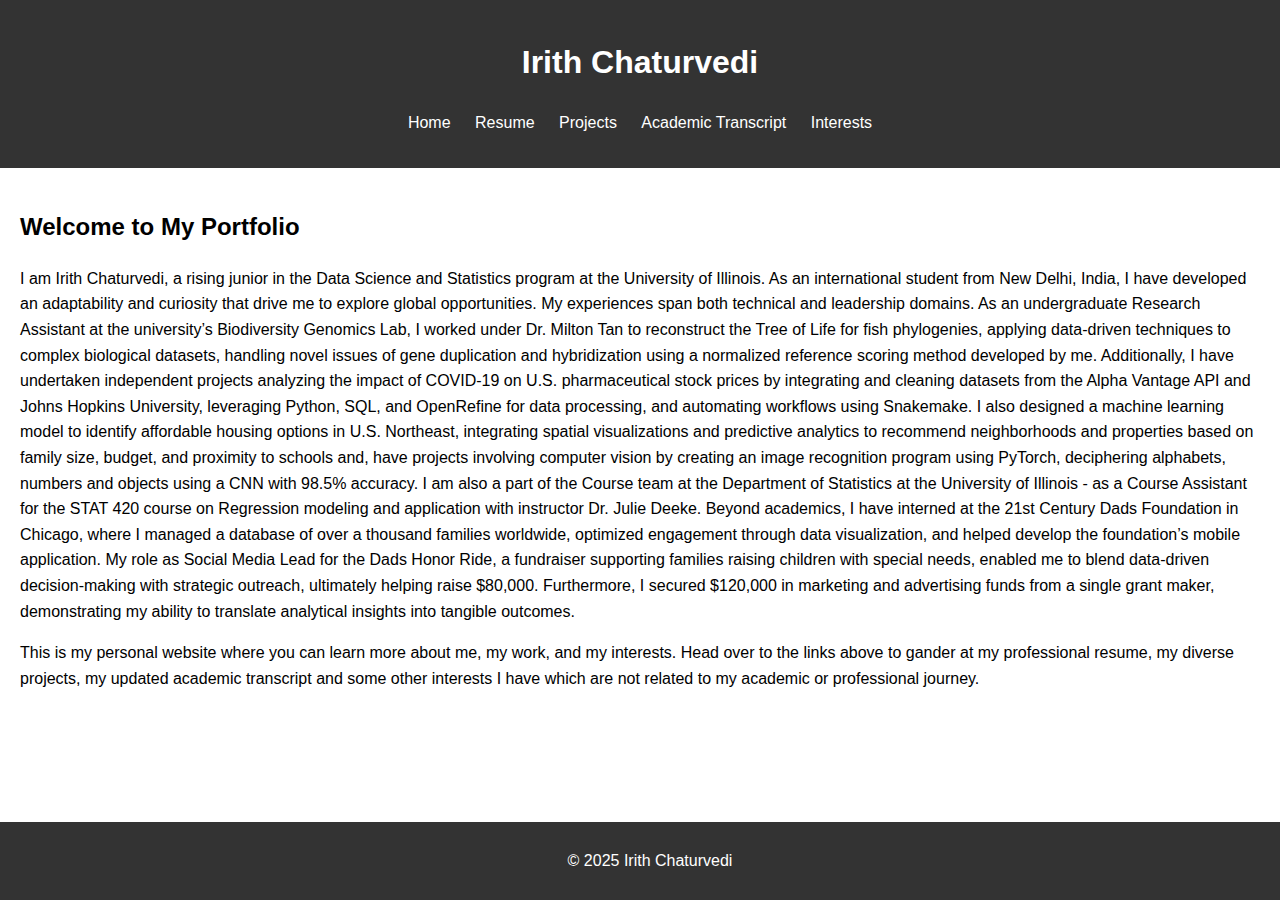
==== index.html @ 8b48489d "update" ====
<!DOCTYPE html>
<html lang="en">
<head>
    <meta charset="UTF-8">
    <meta name="viewport" content="width=device-width, initial-scale=1.0">
    <title>Your Name - Portfolio</title>
    <link rel="stylesheet" href="style/style.css">
</head>
<body>
    <header>
        <h1>Irith Chaturvedi</h1>
        <nav>
            <ul>
                <li><a href="index.html">Home</a></li>
                <li><a href="resume.html">Resume</a></li>
                <li><a href="projects.html">Projects</a></li>
                <li><a href="transcript.html">Academic Transcript</a></li>
                <li><a href="interests.html">Interests</a></li>
            </ul>
        </nav>
    </header>
    <main>
        <section>
            <h2>Welcome to My Portfolio</h2>
            <p>I am Irith Chaturvedi, a rising junior in the Data Science and Statistics program at the University of Illinois.
                As an international student from New Delhi, India, I have developed an adaptability and curiosity
                that drive me to explore global opportunities.

                My experiences span both technical and leadership domains. As an undergraduate Research
                Assistant at the university’s Biodiversity Genomics Lab, I worked under Dr. Milton Tan to reconstruct
                the Tree of Life for fish phylogenies, applying data-driven techniques to complex biological
                datasets, handling novel issues of gene duplication and hybridization using a normalized reference
                scoring method developed by me. Additionally, I have undertaken independent projects analyzing
                the impact of COVID-19 on U.S. pharmaceutical stock prices by integrating and cleaning datasets
                from the Alpha Vantage API and Johns Hopkins University, leveraging Python, SQL, and OpenRefine
                for data processing, and automating workflows using Snakemake. I also designed a machine
                learning model to identify affordable housing options in U.S. Northeast, integrating spatial
                visualizations and predictive analytics to recommend neighborhoods and properties based on
                family size, budget, and proximity to schools and, have projects involving computer vision by
                creating an image recognition program using PyTorch, deciphering alphabets, numbers and objects
                using a CNN with 98.5% accuracy. I am also a part of the Course team at the Department of Statistics
                at the University of Illinois - as a Course Assistant for the STAT 420 course on Regression modeling
                and application with instructor Dr. Julie Deeke.

                Beyond academics, I have interned at the 21st Century Dads Foundation in Chicago, where I
                managed a database of over a thousand families worldwide, optimized engagement through data
                visualization, and helped develop the foundation’s mobile application. My role as Social Media
                Lead for the Dads Honor Ride, a fundraiser supporting families raising children with special needs,
                enabled me to blend data-driven decision-making with strategic outreach, ultimately helping raise
                $80,000. Furthermore, I secured $120,000 in marketing and advertising funds from a single grant
                maker, demonstrating my ability to translate analytical insights into tangible outcomes.

            </p>
            <p>This is my personal website where you can learn more about me, my work, and my interests.
                Head over to the links above to gander at my professional resume, my diverse projects, my
                updated academic transcript and some other interests I have which are not related to my academic
                or professional journey.
            </p>
        </section>
    </main>
    <footer>
        <p>&copy; 2025 Irith Chaturvedi</p>
    </footer>
</body>
</html>
---- style/style.css ----
body {
    font-family: Arial, sans-serif;
    margin: 0;
    padding: 0;
    line-height: 1.6;
}
header {
    background: #333;
    color: #fff;
    padding: 1rem 0;
    text-align: center;
}
nav ul {
    list-style: none;
    padding: 0;
}
nav ul li {
    display: inline;
    margin: 0 10px;
}
nav ul li a {
    color: #fff;
    text-decoration: none;
}
main {
    padding: 20px;
}
footer {
    text-align: center;
    padding: 10px;
    background: #333;
    color: #fff;
    position: fixed;
    bottom: 0;
    width: 100%;
}
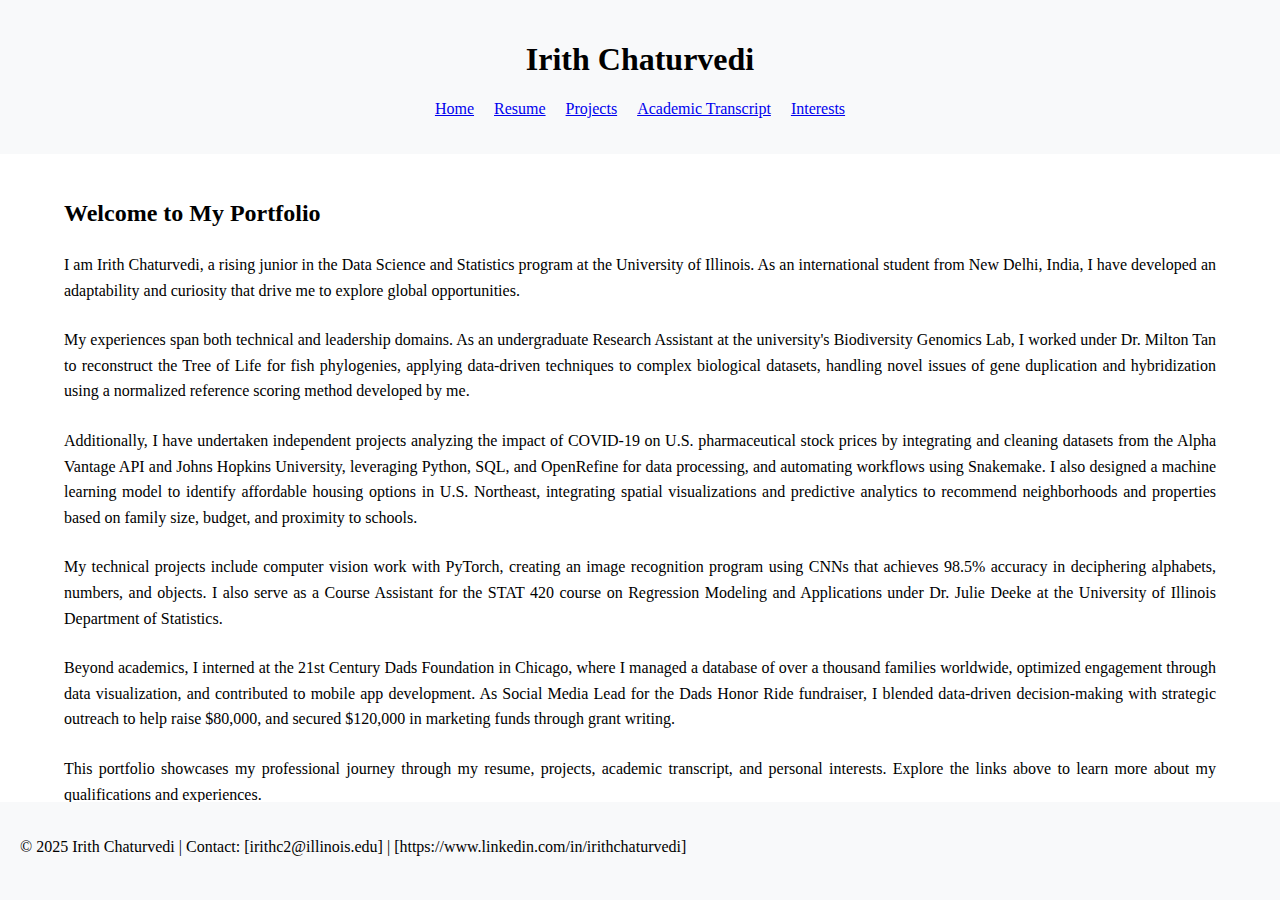
==== commit 7f6be4e6: "update 2" ====
--- a/index.html
+++ b/index.html
@@ -3,8 +3,53 @@
 <head>
     <meta charset="UTF-8">
     <meta name="viewport" content="width=device-width, initial-scale=1.0">
-    <title>Your Name - Portfolio</title>
-    <link rel="stylesheet" href="style/style.css">
+    <title>Irith Chaturvedi - Portfolio</title>
+    <style>
+        html, body {
+            height: 100%;
+            margin: 0;
+            overflow-y: auto; 
+        }
+
+        body {
+            display: flex;
+            flex-direction: column;
+            min-height: 100vh;
+        }
+
+        main {
+            flex: 1;
+            overflow-y: auto;
+            padding: 20px;
+            max-width: 1200px;
+            margin: 0 auto;
+            width: 90%;
+        }
+
+        /* Existing structure improvements */
+        section {
+            line-height: 1.6;
+        }
+
+        p {
+            margin-bottom: 1.5em;
+            text-align: justify;
+        }
+
+        header, footer {
+            background: #f8f9fa;
+            padding: 20px;
+            text-align: center;
+        }
+
+        nav ul {
+            list-style: none;
+            padding: 0;
+            display: flex;
+            justify-content: center;
+            gap: 20px;
+        }
+    </style>
 </head>
 <body>
     <header>
@@ -22,44 +67,21 @@
     <main>
         <section>
             <h2>Welcome to My Portfolio</h2>
-            <p>I am Irith Chaturvedi, a rising junior in the Data Science and Statistics program at the University of Illinois.
-                As an international student from New Delhi, India, I have developed an adaptability and curiosity
-                that drive me to explore global opportunities.
+            <p>I am Irith Chaturvedi, a rising junior in the Data Science and Statistics program at the University of Illinois. As an international student from New Delhi, India, I have developed an adaptability and curiosity that drive me to explore global opportunities.</p>
 
-                My experiences span both technical and leadership domains. As an undergraduate Research
-                Assistant at the university’s Biodiversity Genomics Lab, I worked under Dr. Milton Tan to reconstruct
-                the Tree of Life for fish phylogenies, applying data-driven techniques to complex biological
-                datasets, handling novel issues of gene duplication and hybridization using a normalized reference
-                scoring method developed by me. Additionally, I have undertaken independent projects analyzing
-                the impact of COVID-19 on U.S. pharmaceutical stock prices by integrating and cleaning datasets
-                from the Alpha Vantage API and Johns Hopkins University, leveraging Python, SQL, and OpenRefine
-                for data processing, and automating workflows using Snakemake. I also designed a machine
-                learning model to identify affordable housing options in U.S. Northeast, integrating spatial
-                visualizations and predictive analytics to recommend neighborhoods and properties based on
-                family size, budget, and proximity to schools and, have projects involving computer vision by
-                creating an image recognition program using PyTorch, deciphering alphabets, numbers and objects
-                using a CNN with 98.5% accuracy. I am also a part of the Course team at the Department of Statistics
-                at the University of Illinois - as a Course Assistant for the STAT 420 course on Regression modeling
-                and application with instructor Dr. Julie Deeke.
+            <p>My experiences span both technical and leadership domains. As an undergraduate Research Assistant at the university's Biodiversity Genomics Lab, I worked under Dr. Milton Tan to reconstruct the Tree of Life for fish phylogenies, applying data-driven techniques to complex biological datasets, handling novel issues of gene duplication and hybridization using a normalized reference scoring method developed by me.</p>
 
-                Beyond academics, I have interned at the 21st Century Dads Foundation in Chicago, where I
-                managed a database of over a thousand families worldwide, optimized engagement through data
-                visualization, and helped develop the foundation’s mobile application. My role as Social Media
-                Lead for the Dads Honor Ride, a fundraiser supporting families raising children with special needs,
-                enabled me to blend data-driven decision-making with strategic outreach, ultimately helping raise
-                $80,000. Furthermore, I secured $120,000 in marketing and advertising funds from a single grant
-                maker, demonstrating my ability to translate analytical insights into tangible outcomes.
+            <p>Additionally, I have undertaken independent projects analyzing the impact of COVID-19 on U.S. pharmaceutical stock prices by integrating and cleaning datasets from the Alpha Vantage API and Johns Hopkins University, leveraging Python, SQL, and OpenRefine for data processing, and automating workflows using Snakemake. I also designed a machine learning model to identify affordable housing options in U.S. Northeast, integrating spatial visualizations and predictive analytics to recommend neighborhoods and properties based on family size, budget, and proximity to schools.</p>
 
-            </p>
-            <p>This is my personal website where you can learn more about me, my work, and my interests.
-                Head over to the links above to gander at my professional resume, my diverse projects, my
-                updated academic transcript and some other interests I have which are not related to my academic
-                or professional journey.
-            </p>
+            <p>My technical projects include computer vision work with PyTorch, creating an image recognition program using CNNs that achieves 98.5% accuracy in deciphering alphabets, numbers, and objects. I also serve as a Course Assistant for the STAT 420 course on Regression Modeling and Applications under Dr. Julie Deeke at the University of Illinois Department of Statistics.</p>
+
+            <p>Beyond academics, I interned at the 21st Century Dads Foundation in Chicago, where I managed a database of over a thousand families worldwide, optimized engagement through data visualization, and contributed to mobile app development. As Social Media Lead for the Dads Honor Ride fundraiser, I blended data-driven decision-making with strategic outreach to help raise $80,000, and secured $120,000 in marketing funds through grant writing.</p>
+
+            <p>This portfolio showcases my professional journey through my resume, projects, academic transcript, and personal interests. Explore the links above to learn more about my qualifications and experiences.</p>
         </section>
     </main>
     <footer>
-        <p>&copy; 2025 Irith Chaturvedi</p>
+        <p>&copy; 2025 Irith Chaturvedi | Contact: [irithc2@illinois.edu] | [https://www.linkedin.com/in/irithchaturvedi]</p>
     </footer>
 </body>
-</html>
+</html>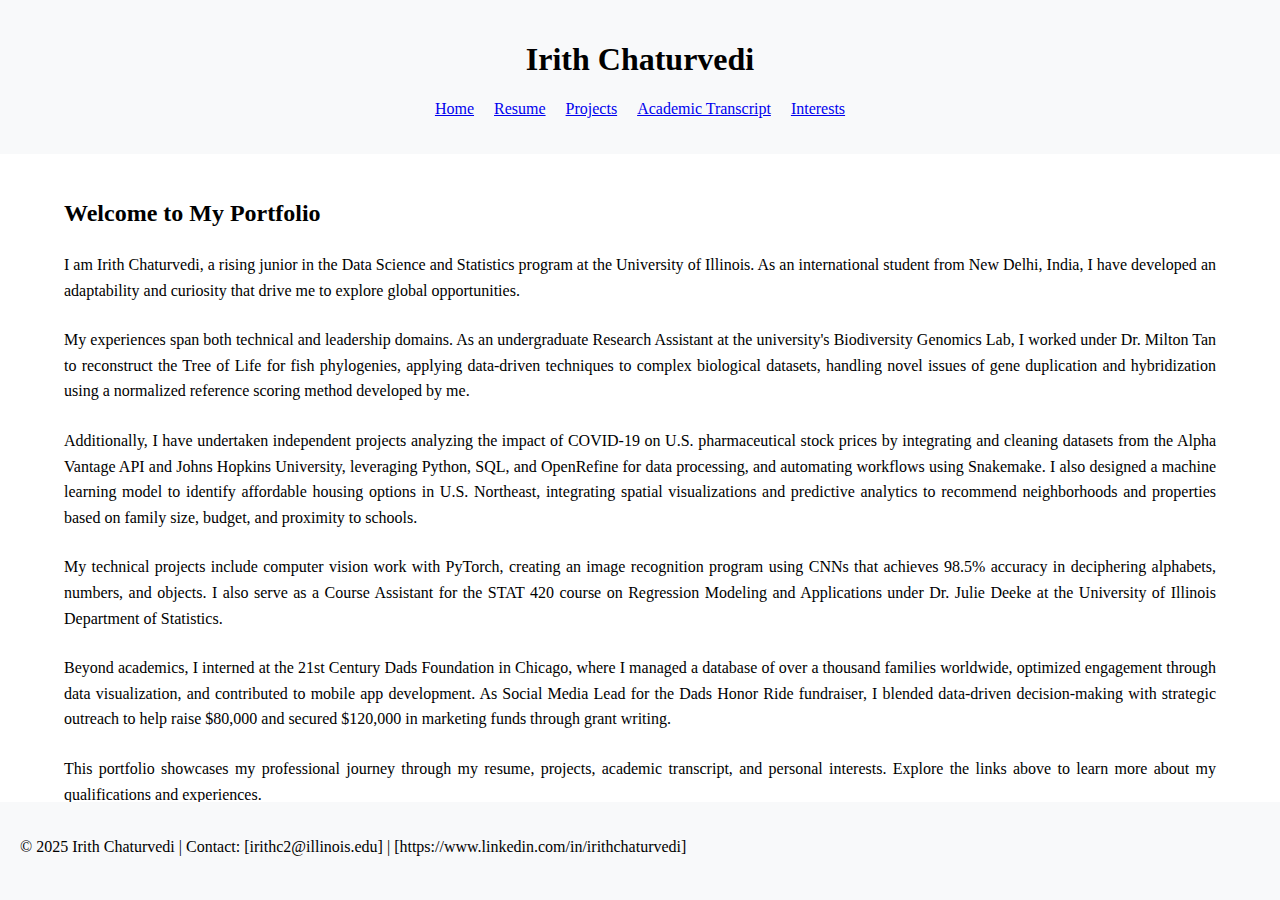
==== commit 2949d1e7: "Update index.html" ====
--- a/index.html
+++ b/index.html
@@ -75,7 +75,7 @@
 
             <p>My technical projects include computer vision work with PyTorch, creating an image recognition program using CNNs that achieves 98.5% accuracy in deciphering alphabets, numbers, and objects. I also serve as a Course Assistant for the STAT 420 course on Regression Modeling and Applications under Dr. Julie Deeke at the University of Illinois Department of Statistics.</p>
 
-            <p>Beyond academics, I interned at the 21st Century Dads Foundation in Chicago, where I managed a database of over a thousand families worldwide, optimized engagement through data visualization, and contributed to mobile app development. As Social Media Lead for the Dads Honor Ride fundraiser, I blended data-driven decision-making with strategic outreach to help raise $80,000, and secured $120,000 in marketing funds through grant writing.</p>
+            <p>Beyond academics, I interned at the 21st Century Dads Foundation in Chicago, where I managed a database of over a thousand families worldwide, optimized engagement through data visualization, and contributed to mobile app development. As Social Media Lead for the Dads Honor Ride fundraiser, I blended data-driven decision-making with strategic outreach to help raise $80,000 and secured $120,000 in marketing funds through grant writing.</p>
 
             <p>This portfolio showcases my professional journey through my resume, projects, academic transcript, and personal interests. Explore the links above to learn more about my qualifications and experiences.</p>
         </section>
@@ -84,4 +84,4 @@
         <p>&copy; 2025 Irith Chaturvedi | Contact: [irithc2@illinois.edu] | [https://www.linkedin.com/in/irithchaturvedi]</p>
     </footer>
 </body>
-</html>+</html>
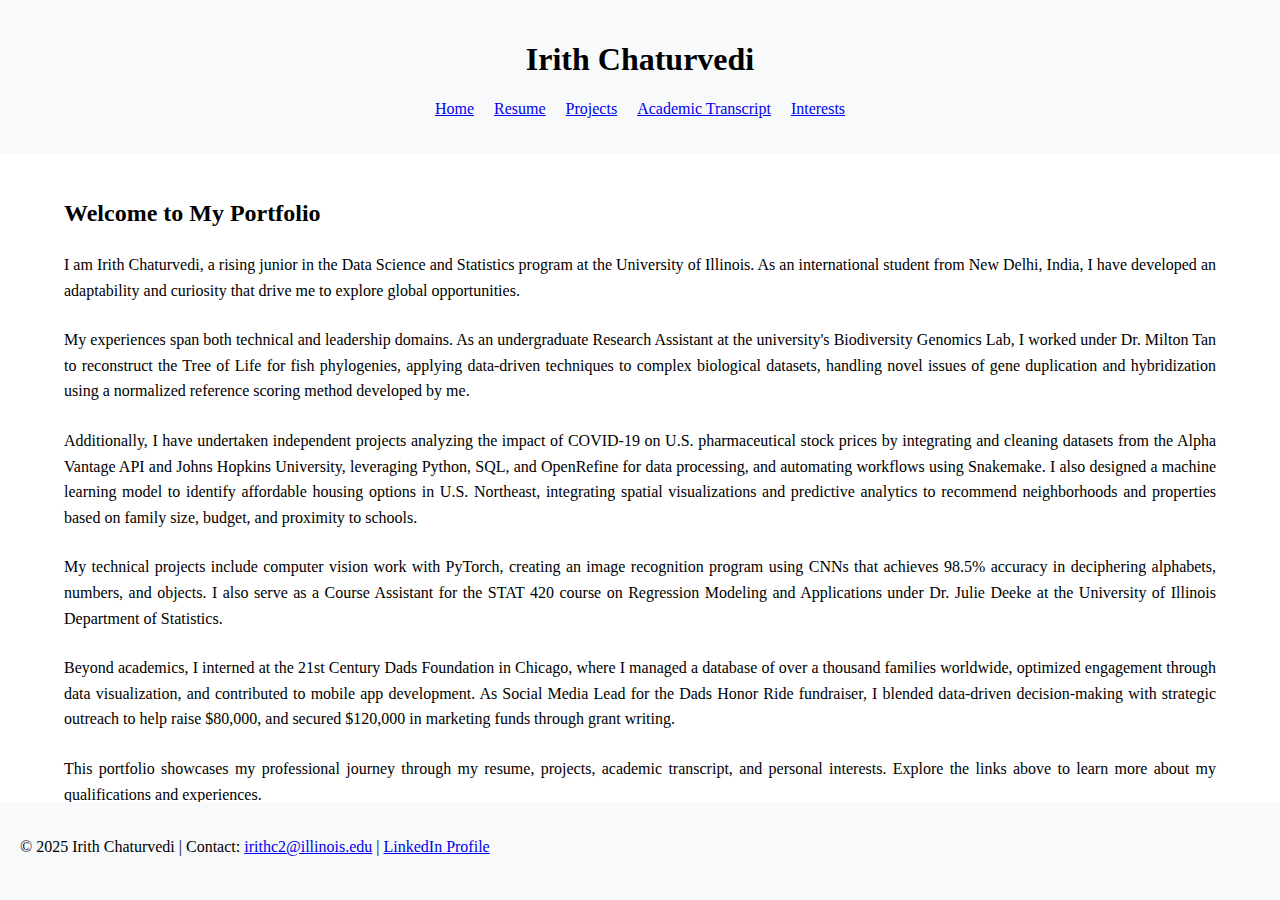
==== commit 37308a29: ".html updates" ====
--- a/index.html
+++ b/index.html
@@ -75,13 +75,13 @@
 
             <p>My technical projects include computer vision work with PyTorch, creating an image recognition program using CNNs that achieves 98.5% accuracy in deciphering alphabets, numbers, and objects. I also serve as a Course Assistant for the STAT 420 course on Regression Modeling and Applications under Dr. Julie Deeke at the University of Illinois Department of Statistics.</p>
 
-            <p>Beyond academics, I interned at the 21st Century Dads Foundation in Chicago, where I managed a database of over a thousand families worldwide, optimized engagement through data visualization, and contributed to mobile app development. As Social Media Lead for the Dads Honor Ride fundraiser, I blended data-driven decision-making with strategic outreach to help raise $80,000 and secured $120,000 in marketing funds through grant writing.</p>
+            <p>Beyond academics, I interned at the 21st Century Dads Foundation in Chicago, where I managed a database of over a thousand families worldwide, optimized engagement through data visualization, and contributed to mobile app development. As Social Media Lead for the Dads Honor Ride fundraiser, I blended data-driven decision-making with strategic outreach to help raise $80,000, and secured $120,000 in marketing funds through grant writing.</p>
 
             <p>This portfolio showcases my professional journey through my resume, projects, academic transcript, and personal interests. Explore the links above to learn more about my qualifications and experiences.</p>
         </section>
     </main>
     <footer>
-        <p>&copy; 2025 Irith Chaturvedi | Contact: [irithc2@illinois.edu] | [https://www.linkedin.com/in/irithchaturvedi]</p>
+        <p>&copy; 2025 Irith Chaturvedi | Contact: <a href="mailto:irithc2@illinois.edu">irithc2@illinois.edu</a> | <a href="https://www.linkedin.com/in/irithchaturvedi" target="_blank">LinkedIn Profile</a></p>
     </footer>
 </body>
-</html>
+</html>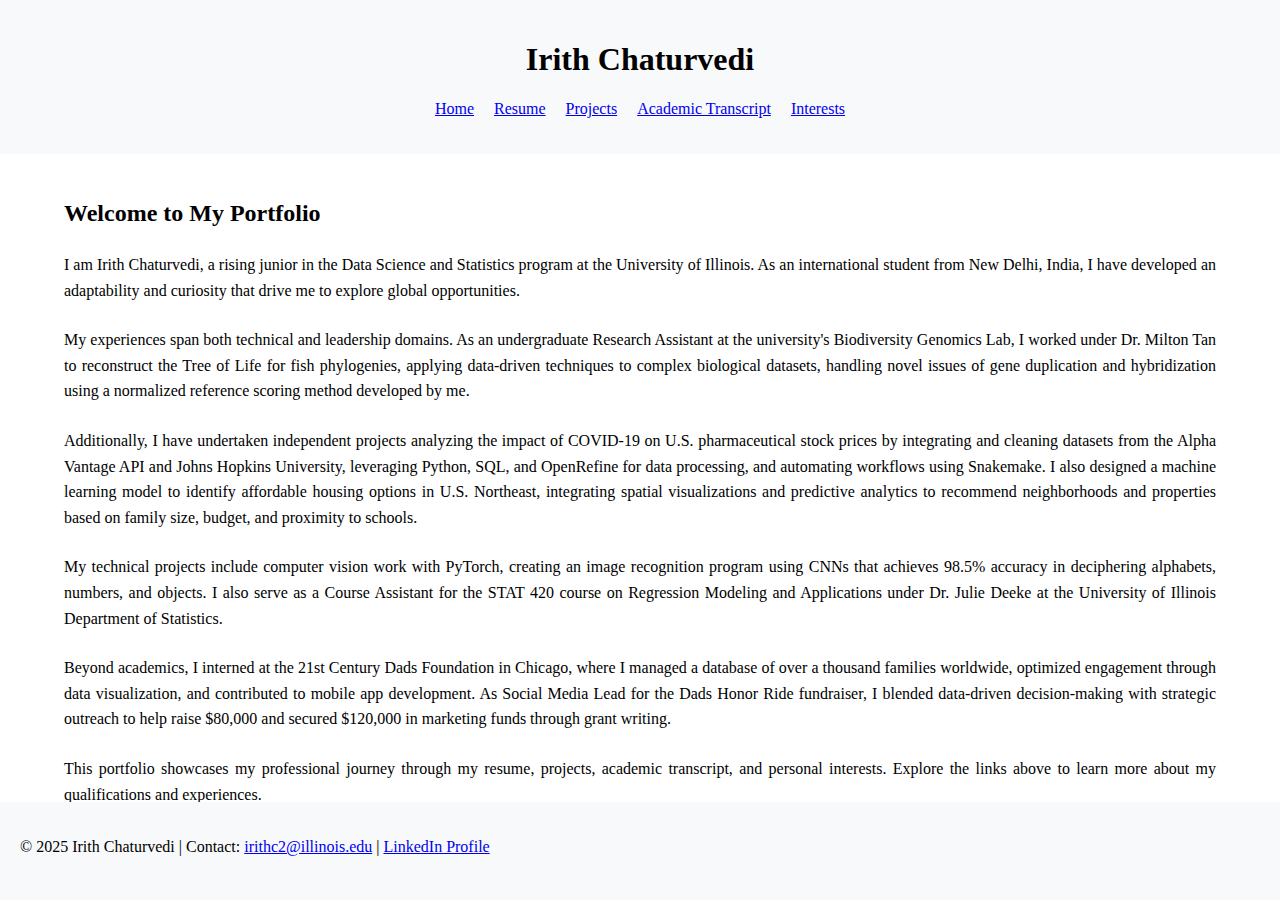
==== commit 0bc87fd7: "Merge branch 'main' of https://github.com/IrithChaturvedi/IrithChaturvedi.github.io" ====
--- a/index.html
+++ b/index.html
@@ -75,7 +75,7 @@
 
             <p>My technical projects include computer vision work with PyTorch, creating an image recognition program using CNNs that achieves 98.5% accuracy in deciphering alphabets, numbers, and objects. I also serve as a Course Assistant for the STAT 420 course on Regression Modeling and Applications under Dr. Julie Deeke at the University of Illinois Department of Statistics.</p>
 
-            <p>Beyond academics, I interned at the 21st Century Dads Foundation in Chicago, where I managed a database of over a thousand families worldwide, optimized engagement through data visualization, and contributed to mobile app development. As Social Media Lead for the Dads Honor Ride fundraiser, I blended data-driven decision-making with strategic outreach to help raise $80,000, and secured $120,000 in marketing funds through grant writing.</p>
+            <p>Beyond academics, I interned at the 21st Century Dads Foundation in Chicago, where I managed a database of over a thousand families worldwide, optimized engagement through data visualization, and contributed to mobile app development. As Social Media Lead for the Dads Honor Ride fundraiser, I blended data-driven decision-making with strategic outreach to help raise $80,000 and secured $120,000 in marketing funds through grant writing.</p>
 
             <p>This portfolio showcases my professional journey through my resume, projects, academic transcript, and personal interests. Explore the links above to learn more about my qualifications and experiences.</p>
         </section>
@@ -84,4 +84,4 @@
         <p>&copy; 2025 Irith Chaturvedi | Contact: <a href="mailto:irithc2@illinois.edu">irithc2@illinois.edu</a> | <a href="https://www.linkedin.com/in/irithchaturvedi" target="_blank">LinkedIn Profile</a></p>
     </footer>
 </body>
-</html>+</html>
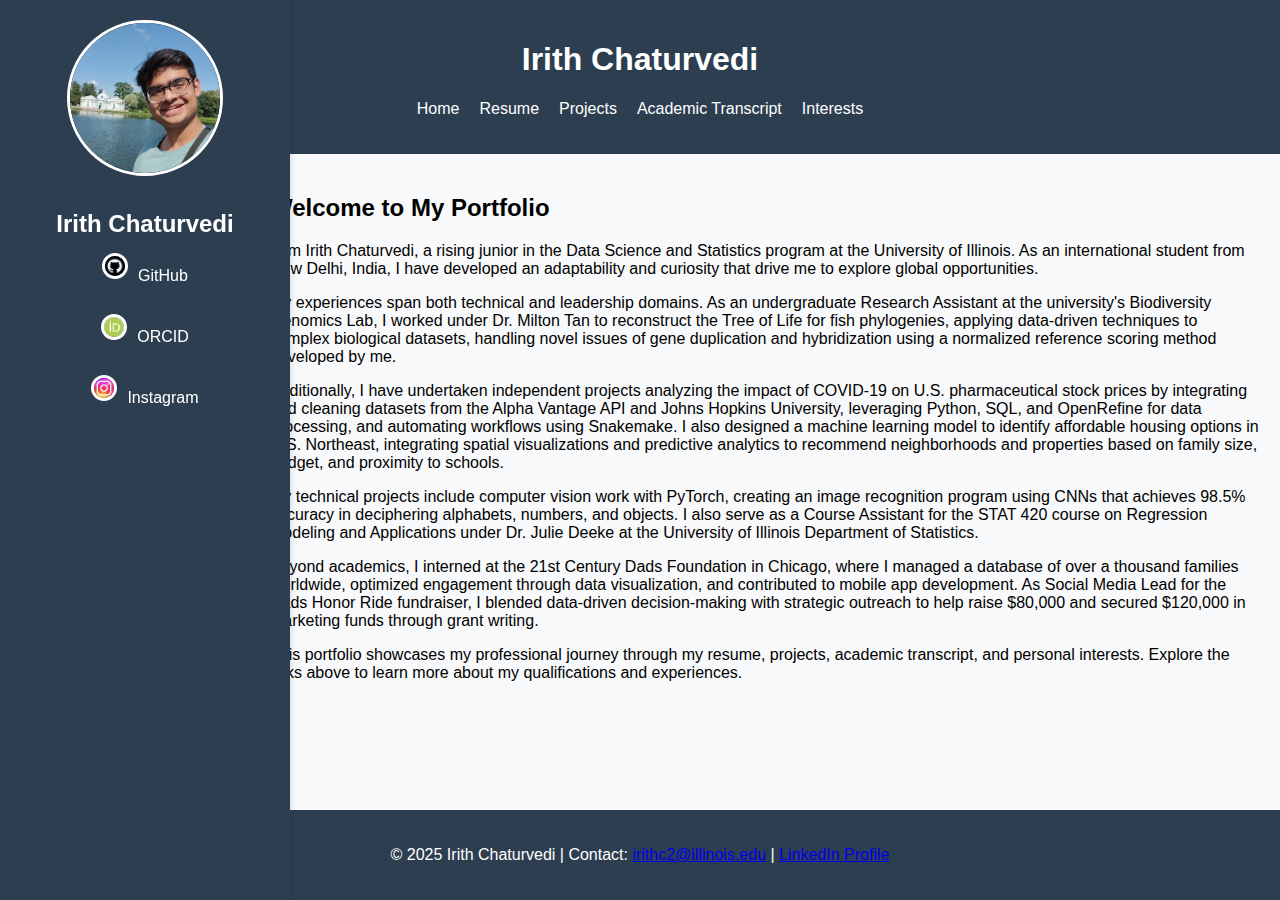
==== commit 3572ee20: "changes sidebar" ====
--- a/index.html
+++ b/index.html
@@ -4,54 +4,30 @@
     <meta charset="UTF-8">
     <meta name="viewport" content="width=device-width, initial-scale=1.0">
     <title>Irith Chaturvedi - Portfolio</title>
-    <style>
-        html, body {
-            height: 100%;
-            margin: 0;
-            overflow-y: auto; 
-        }
-
-        body {
-            display: flex;
-            flex-direction: column;
-            min-height: 100vh;
-        }
-
-        main {
-            flex: 1;
-            overflow-y: auto;
-            padding: 20px;
-            max-width: 1200px;
-            margin: 0 auto;
-            width: 90%;
-        }
-
-        /* Existing structure improvements */
-        section {
-            line-height: 1.6;
-        }
-
-        p {
-            margin-bottom: 1.5em;
-            text-align: justify;
-        }
-
-        header, footer {
-            background: #f8f9fa;
-            padding: 20px;
-            text-align: center;
-        }
-
-        nav ul {
-            list-style: none;
-            padding: 0;
-            display: flex;
-            justify-content: center;
-            gap: 20px;
-        }
-    </style>
+    <link rel="stylesheet" href="style/style.css">
 </head>
 <body>
+    <div class="sidebar">
+        <img src="images/IMG20240715145953~3.jpg" alt="Irith Chaturvedi">
+        <h2>Irith Chaturvedi</h2>
+        <ul>
+            <li>
+                <a href="https://github.com/irithchaturvedi" target="_blank">
+                    <img src="images/github-icon.png" alt="GitHub"> GitHub
+                </a>
+            </li>
+            <li>
+                <a href="https://orcid.org/0009-0001-5160-3464" target="_blank">
+                    <img src="images/orcid-id.png" alt="ORCID"> ORCID
+                </a>
+            </li>
+            <li>
+                <a href="https://www.instagram.com/irith_12/" target="_blank">
+                    <img src="images/instagram-icon.png" alt="Instagram"> Instagram
+                </a>
+            </li>
+        </ul>
+    </div>
     <header>
         <h1>Irith Chaturvedi</h1>
         <nav>
--- a/style/style.css
+++ b/style/style.css
@@ -0,0 +1,128 @@
+
+    body {
+        margin: 0;
+        font-family: Arial, sans-serif;
+        display: flex;
+        min-height: 100vh;
+        flex-direction: column; /* Ensures footer stays at the bottom */
+    }
+
+    /* Sidebar Styles */
+    .sidebar {
+        width: 250px;
+        background: #2c3e50;
+        color: white;
+        padding: 20px;
+        text-align: center;
+        box-shadow: 2px 0 5px rgba(0, 0, 0, 0.1);
+        position: fixed; /* Fix sidebar to the left */
+        height: 100vh; /* Full height */
+        overflow-y: auto; /* Scrollable if content overflows */
+    }
+
+    .sidebar img {
+        width: 150px;
+        height: 150px;
+        border-radius: 50%;
+        margin-bottom: 20px;
+        border: 3px solid white;
+        object-fit: cover; /* Ensures the image fits well */
+    }
+
+    .sidebar h2 {
+        margin: 10px 0;
+        font-size: 1.5em;
+    }
+
+    .sidebar ul {
+        list-style: none;
+        padding: 0;
+        margin: 0;
+    }
+
+    .sidebar ul li {
+        margin: 15px 0;
+    }
+
+    .sidebar ul li a {
+        color: white;
+        text-decoration: none;
+        font-size: 1em;
+        display: flex;
+        align-items: center;
+        justify-content: center;
+        transition: color 0.3s ease; /* Smooth hover effect */
+    }
+
+    .sidebar ul li a:hover {
+        color: #1abc9c;
+    }
+
+    .sidebar ul li a img {
+        width: 20px;
+        height: 20px;
+        margin-right: 10px;
+    }
+
+    /* Main Content Styles */
+    main {
+        flex: 1;
+        padding: 20px;
+        overflow-y: auto;
+        background: #f8f9fa;
+        margin-left: 250px; /* Offset for the sidebar */
+    }
+
+    header, footer {
+        background: #2c3e50;
+        color: white;
+        padding: 20px;
+        text-align: center;
+    }
+
+    nav ul {
+        list-style: none;
+        padding: 0;
+        display: flex;
+        justify-content: center;
+        gap: 20px;
+    }
+
+    nav ul li a {
+        color: white;
+        text-decoration: none;
+        font-size: 1em;
+        transition: color 0.3s ease; /* Smooth hover effect */
+    }
+
+    nav ul li a:hover {
+        color: #1abc9c;
+    }
+
+    /* Responsive Design for Smaller Screens */
+    @media (max-width: 768px) {
+        body {
+            flex-direction: column; /* Stack sidebar and main content vertically */
+        }
+
+        .sidebar {
+            width: 100%; /* Full width */
+            height: auto; /* Auto height */
+            position: static; /* Remove fixed positioning */
+            padding: 10px;
+        }
+
+        .sidebar img {
+            width: 100px;
+            height: 100px; /* Smaller image for mobile */
+        }
+
+        main {
+            margin-left: 0; /* Remove sidebar offset */
+        }
+
+        nav ul {
+            flex-direction: column; /* Stack nav links vertically */
+            gap: 10px;
+        }
+    }
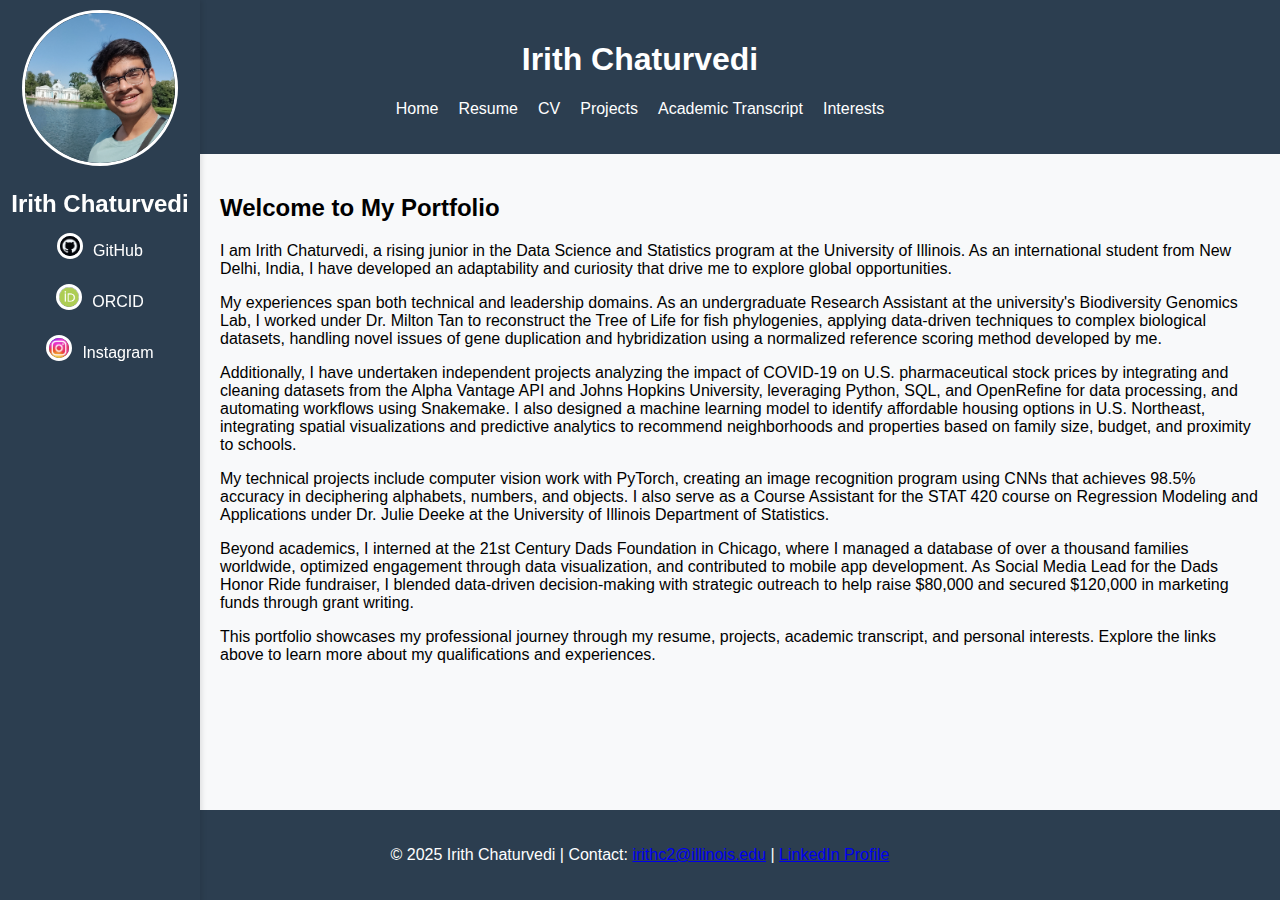
==== commit 0db5d0da: "cv" ====
--- a/index.html
+++ b/index.html
@@ -34,6 +34,7 @@
             <ul>
                 <li><a href="index.html">Home</a></li>
                 <li><a href="resume.html">Resume</a></li>
+                <li><a href="cv.html">CV</a></li>
                 <li><a href="projects.html">Projects</a></li>
                 <li><a href="transcript.html">Academic Transcript</a></li>
                 <li><a href="interests.html">Interests</a></li>
--- a/style/style.css
+++ b/style/style.css
@@ -1,4 +1,3 @@
-
     body {
         margin: 0;
         font-family: Arial, sans-serif;
@@ -9,10 +8,10 @@
 
     /* Sidebar Styles */
     .sidebar {
-        width: 250px;
+        width: 180px; /* Reduced width */
         background: #2c3e50;
         color: white;
-        padding: 20px;
+        padding: 10px;
         text-align: center;
         box-shadow: 2px 0 5px rgba(0, 0, 0, 0.1);
         position: fixed; /* Fix sidebar to the left */
@@ -24,7 +23,7 @@
         width: 150px;
         height: 150px;
         border-radius: 50%;
-        margin-bottom: 20px;
+        margin-bottom: 10px;
         border: 3px solid white;
         object-fit: cover; /* Ensures the image fits well */
     }
@@ -70,7 +69,7 @@
         padding: 20px;
         overflow-y: auto;
         background: #f8f9fa;
-        margin-left: 250px; /* Offset for the sidebar */
+        margin-left: 200px; /* Match sidebar width */
     }
 
     header, footer {
@@ -125,4 +124,4 @@
             flex-direction: column; /* Stack nav links vertically */
             gap: 10px;
         }
-    }
+    }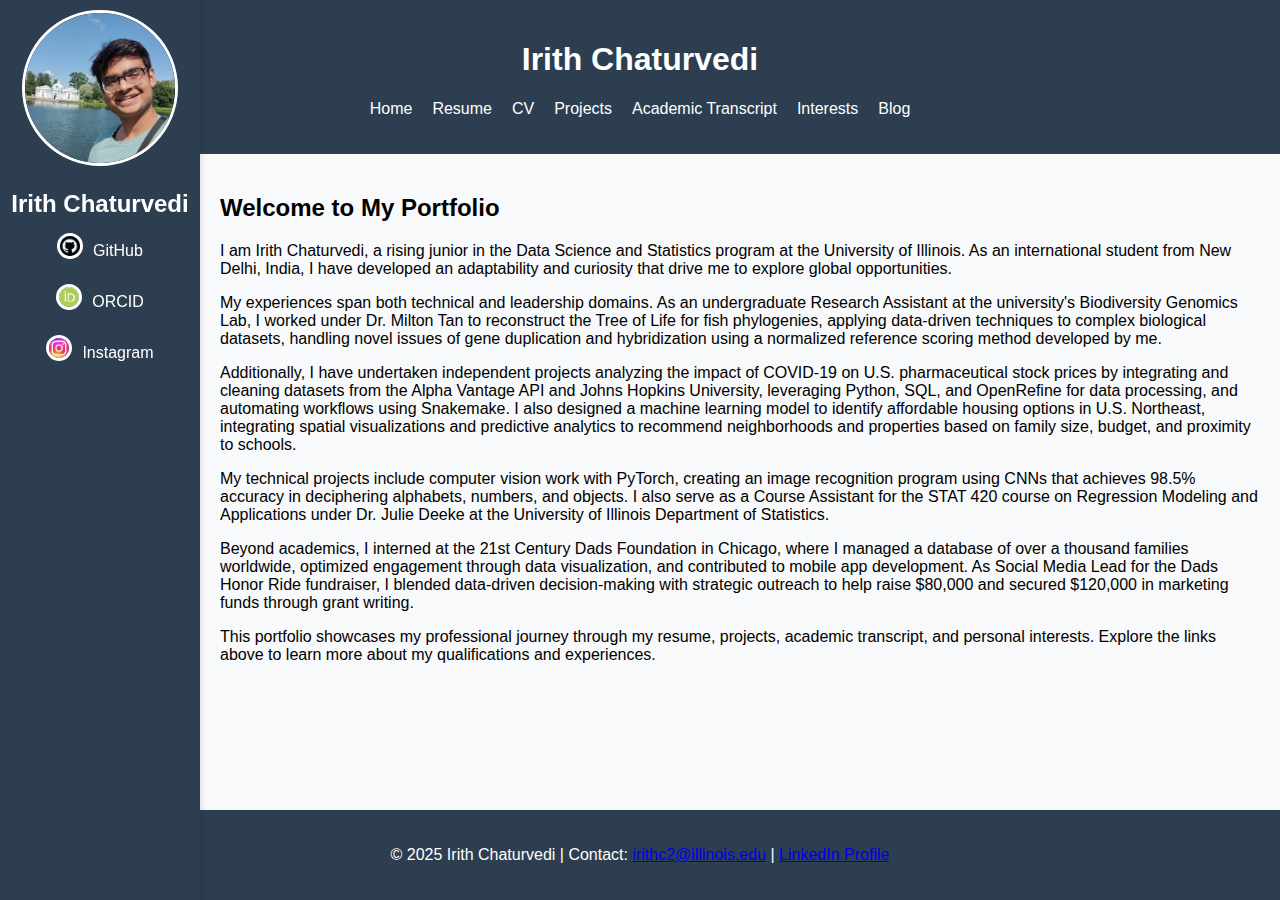
==== commit 86e763ca: "Blog" ====
--- a/index.html
+++ b/index.html
@@ -38,6 +38,7 @@
                 <li><a href="projects.html">Projects</a></li>
                 <li><a href="transcript.html">Academic Transcript</a></li>
                 <li><a href="interests.html">Interests</a></li>
+                <li><a href="blog.html">Blog</a></li>
             </ul>
         </nav>
     </header>
